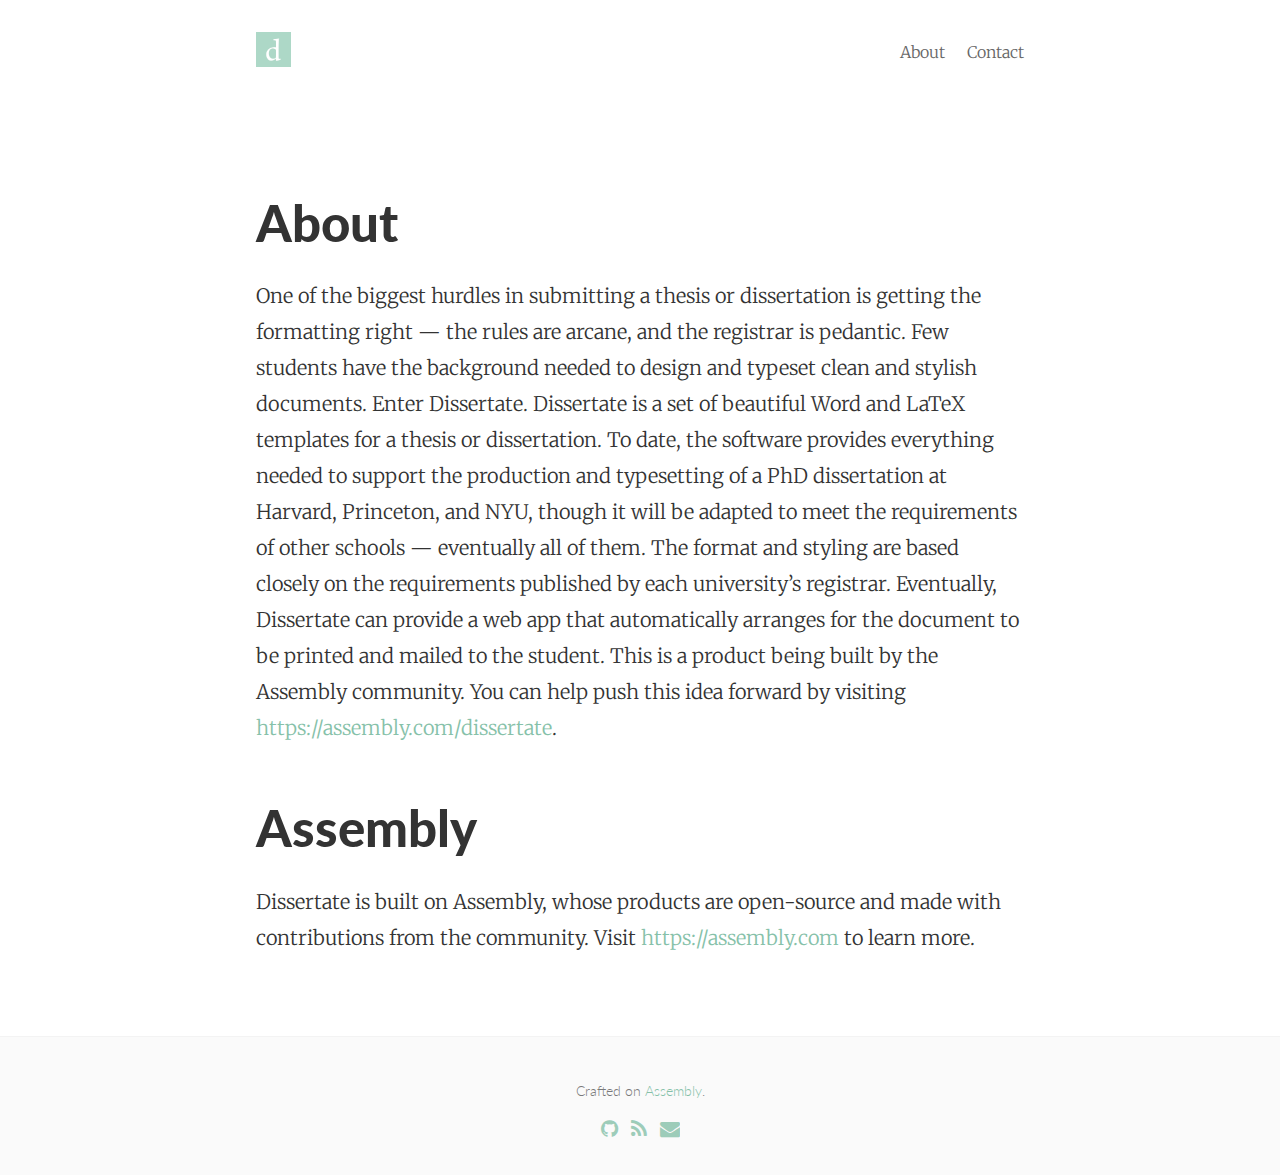
==== about/index.html @ 957db78b "inital commit" ====
<!DOCTYPE html>
<html>
<head>
    <meta charset="utf-8">
    <meta http-equiv="X-UA-Compatible" content="IE=edge">
    <title>About &#8211; Dissertate</title>
    <meta name="viewport" content="width=device-width, initial-scale=1">
    <meta name="description" content="">
    <meta name="author" content="[Anne Geissler]">

    <link rel="canonical" href="http://localhost/anne/dissertate.io/about/">

    <!-- Custom CSS -->
    <link rel="stylesheet" href="../css/pixyll.css" type="text/css">

    <!-- Fonts -->
    <link href='//fonts.googleapis.com/css?family=Merriweather:900,900italic,300,300italic' rel='stylesheet' type='text/css'>
    <link href='//fonts.googleapis.com/css?family=Lato:900,300' rel='stylesheet' type='text/css'>

      <link href="//maxcdn.bootstrapcdn.com/font-awesome/4.2.0/css/font-awesome.min.css" rel="stylesheet">



    <!-- Open Graph -->
    <!-- From: https://github.com/mmistakes/hpstr-jekyll-theme/blob/master/_includes/head.html -->
    <meta property="og:locale" content="en_US">
    <meta property="og:type" content="article">
    <meta property="og:title" content="About">
    <meta property="og:description" content="">
    <meta property="og:url" content="../about/">
    <meta property="og:site_name" content="Dissertate">

    <!-- Icons -->
    <link rel="apple-touch-icon" sizes="57x57" href="images/apple-icon-57x57.png">
    <link rel="apple-touch-icon" sizes="60x60" href="images/apple-icon-60x60.png">
    <link rel="apple-touch-icon" sizes="72x72" href="images/apple-icon-72x72.png">
    <link rel="apple-touch-icon" sizes="76x76" href="images/apple-icon-76x76.png">
    <link rel="apple-touch-icon" sizes="114x114" href="images/apple-icon-114x114.png">
    <link rel="apple-touch-icon" sizes="120x120" href="images/apple-icon-120x120.png">
    <link rel="apple-touch-icon" sizes="144x144" href="images/apple-icon-144x144.png">
    <link rel="apple-touch-icon" sizes="152x152" href="images/apple-icon-152x152.png">
    <link rel="apple-touch-icon" sizes="180x180" href="images/apple-icon-180x180.png">
    <link rel="icon" type="image/png" sizes="192x192"  href="images/android-icon-192x192.png">
    <link rel="icon" type="image/png" sizes="32x32" href="images/favicon-32x32.png">
    <link rel="icon" type="image/png" sizes="96x96" href="images/favicon-96x96.png">
    <link rel="icon" type="image/png" sizes="16x16" href="images/favicon-16x16.png">
    <link rel="manifest" href="images/manifest.json">
    <meta name="msapplication-TileColor" content="#ffffff">
    <meta name="msapplication-TileImage" content="/images/ms-icon-144x144.png">
    <meta name="theme-color" content="#ffffff">


</head>

<body class="animated fade-in-down">
  <div class="site-wrap">
    <header class="site-header px2 px-responsive">
  <div class="mt2 wrap">
    <div class="measure">
      <a href="http://localhost/anne/dissertate.io/" class="site-title"><img src="../images/logo.jpg" height="35px" /></a>
      <nav class="site-nav right">
        <a href="../about/">About</a>
<a href="../contact/">Contact</a>

      </nav>
      <div class="clearfix"></div>
    </div>
  </div>
</header>


    <div class="post p2 p-responsive wrap" role="main">
      <div class="measure">
        <div class="post">
  <header class="post-header">
    <h1 class="h2">About</h1>
  </header>
  <article class="post-content">
  <p>One of the biggest hurdles in submitting a thesis or dissertation is getting the formatting right — the rules are arcane, and the registrar is pedantic. Few students have the background needed to design and typeset clean and stylish documents. Enter Dissertate. Dissertate is a set of beautiful Word and LaTeX templates for a thesis or dissertation. To date, the software provides everything needed to support the production and typesetting of a PhD dissertation at Harvard, Princeton, and NYU, though it will be adapted to meet the requirements of other schools — eventually all of them. The format and styling are based closely on the requirements published by each university&rsquo;s registrar. Eventually, Dissertate can provide a web app that automatically arranges for the document to be printed and mailed to the student. This is a product being built by the Assembly community. You can help push this idea forward by visiting <a href="https://assembly.com/dissertate">https://assembly.com/dissertate</a>.</p>

<h2 id="assembly">Assembly</h2>

<p>Dissertate is built on Assembly, whose products are open-source and made with contributions from the community. Visit <a href="https://assembly.com">https://assembly.com</a> to learn more.</p>

  </article>
</div>

      </div>
    </div>
  </div>

  <footer class="footer">
  <div class="p2 wrap">
    <div class="measure mt1 center">
      <small>
        Crafted on <a href="http://assembly.com/dissertate">Assembly</a>.

            <div class="social-icons">
  <div class="center">

      <a class="fa fa-github" href="https://github.com/anne-geissler"></a>


    <a class="fa fa-rss" href="feed.xml"></a>





      <a class="fa fa-envelope" href="mailto:busy_lizzie@web.de "></a>



  </div>
  <div class="right">



  </div>
</div>
<div class="clearfix"></div>


      </small>
    </div>
  </div>
</footer>

</body>
</html>
---- css/pixyll.css ----
@charset "UTF-8";

body, button, input, select, textarea, pre { margin: 0; }

h1, h2, h3, h4, h5, h6, p, dl, ol, ul { margin-top: 0; margin-bottom: 1rem; }

button, input, select, textarea { font-family: inherit; font-size: 100%; }

article, aside, details, figcaption, figure, footer, header, main, nav, section, summary { display: block; }

body { font-family: 'Helvetica Neue', Helvetica, sans-serif; line-height: 1.5em; font-weight: 400; }

h1, .h1, .f1 { font-size: 2rem; line-height: 2.5rem; }

h2, .h2, .f2 { font-size: 1.5rem; line-height: 2rem; }

h3, .h3, .f3 { font-size: 1.25rem; line-height: 1.5rem; }

p, .p, .f4, h4, h5, h6, dl, ol, ul { font-size: 1.125rem; line-height: 1.5rem; }

small, .small, .f5 { font-size: .875rem; line-height: 1.5rem; }

@media screen and (min-width: 48em) { .h1 { font-size: 4rem; line-height: 5rem; }
  .h2 { font-size: 2rem; line-height: 2.5rem; }
  .h3 { font-size: 1.5rem; line-height: 2rem; }
  .p { font-size: 1.25rem; line-height: 2rem; }
  .small { font-size: 1rem; } }
@media screen and (min-width: 64em) { .h1 { font-size: 6rem; line-height: 8rem; }
  .h2 { font-size: 3rem; line-height: 3.5rem; } }
strong, .bold { font-weight: bold; }

.regular { font-weight: normal; }

.italic, .post-footer { font-style: italic; }

.caps { text-transform: uppercase; letter-spacing: .2em; }

.center { text-align: center; }

.right-align { text-align: right; }

.measure { max-width: 48rem; }

.measure-narrow { max-width: 32rem; }

.measure-wide { max-width: 60rem; }

.leading-1 { line-height: 1.5rem; }

.leading-2 { line-height: 2rem; }

.leading-3 { line-height: 3rem; }

.leading-4 { line-height: 4rem; }

.m0 { margin: 0; }

.mb0 { margin-bottom: 0; }

.m1 { margin: 1rem; }

.mt1 { margin-top: 1rem; }

.mr1 { margin-right: 1rem; }

.mb1 { margin-bottom: 1rem; }

.ml1 { margin-left: 1rem; }

.m2 { margin: 2rem; }

.mt2 { margin-top: 2rem; }

.mr2 { margin-right: 2rem; }

.mb2 { margin-bottom: 2rem; }

.ml2 { margin-left: 2rem; }

.m3 { margin: 3rem; }

.mt3 { margin-top: 3rem; }

.mr3 { margin-right: 3rem; }

.mb3 { margin-bottom: 3rem; }

.ml3 { margin-left: 3rem; }

.m4 { margin: 4rem; }

.mt4 { margin-top: 4rem; }

.mr4 { margin-right: 4rem; }

.mb4 { margin-bottom: 4rem; }

.ml4 { margin-left: 4rem; }

.wrap { margin-right: auto; margin-left: auto; }

.m-responsive { margin: 2rem; }

.mt-responsive { margin-top: 2rem; }

.mr-responsive { margin-right: 2rem; }

.mb-responsive { margin-bottom: 2rem; }

.ml-responsive { margin-left: 2rem; }

@media screen and (min-width: 48em) and (max-width: 64em) { .m-responsive { margin: 3rem; }
  .mt-responsive { margin-top: 3rem; }
  .mr-responsive { margin-right: 3rem; }
  .mb-responsive { margin-bottom: 3rem; }
  .ml-responsive { margin-left: 3rem; } }
@media screen and (min-width: 64em) { .m-responsive { margin: 4rem; }
  .mt-responsive { margin-top: 4rem; }
  .mr-responsive { margin-right: 4rem; }
  .mb-responsive { margin-bottom: 4rem; }
  .ml-responsive { margin-left: 4rem; } }
.p1 { padding: 1rem; }

.px1 { padding-right: 1rem; padding-left: 1rem; }

.py1 { padding-top: 1rem; padding-bottom: 1rem; }

.p2 { padding: 2rem; }

.px2 { padding-right: 2rem; padding-left: 2rem; }

.py2 { padding-top: 2rem; padding-bottom: 2rem; }

.p3 { padding: 3rem; }

.px3 { padding-right: 3rem; padding-left: 3rem; }

.py3 { padding-top: 3rem; padding-bottom: 3rem; }

.p4 { padding: 4rem; }

.px4 { padding-right: 4rem; padding-left: 4rem; }

.py4 { padding-top: 4rem; padding-bottom: 4rem; }

.p-responsive { padding: 1.5rem; }

.px-responsive { padding-right: 1.5rem; padding-left: 1.5rem; }

.py-responsive { padding-top: 1.5rem; padding-bottom: 1.5rem; }

@media screen and (min-width: 48em) and (max-width: 64em) { .p-responsive { padding: 3rem; }
  .px-responsive { padding-right: 3rem; padding-left: 3rem; }
  .py-responsive { padding-top: 3rem; padding-bottom: 3rem; } }
@media screen and (min-width: 64em) { .p-responsive { padding: 4rem; }
  .px-responsive { padding-right: 4rem; padding-left: 4rem; }
  .py-responsive { padding-top: 4rem; padding-bottom: 4rem; } }
.inline { display: inline; }

.block { display: block; }

.inline-block { display: inline-block; }

.oh { overflow: hidden; }

.left { float: left; }

.right { float: right; }

.clearfix:before, .clearfix:after { content: " "; display: table; }

.clearfix:after { clear: both; }

.fit { max-width: 100%; }

.full-width { width: 100%; }

.half-width { width: 50%; }

.mobile-show { display: none; }

@media screen and (max-width: 48em) { .mobile-show, .mobile-block { display: block; }
  .mobile-block { width: 100%; }
  .mobile-hide { display: none; }
  .mobile-center { text-align: center; } }
.button { font-family: inherit; font-weight: bold; text-decoration: none; cursor: pointer; border: none; -webkit-appearance: none; appearance: none; white-space: nowrap; display: inline-block; line-height: 2rem; height: auto; min-height: 2rem; padding: .5rem 1rem; }

.button-big { padding: 1rem 1.5rem; }

.button-small { padding: 0 1rem; }

.form { font-size: 1rem; }

.input { appearance: none; border-style: solid; border-width: 1px; -moz-box-sizing: border-box; box-sizing: border-box; max-width: 100%; height: 3rem; line-height: 2rem; padding: .5rem; border-radius: .25rem; }

.select { box-sizing: border-box; height: 3rem; margin-right: 0; margin-left: 0; border-radius: .25rem; }

.textarea { box-sizing: border-box; padding: 1rem; line-height: 1.5rem; border-radius: .25rem; }

.form-stacked label, .form-stacked .input, .form-stacked .select { display: block; width: 100%; }

.form-stacked .input, .form-stacked .select, .form-stacked .radio, .form-stacked .checkbox { margin-bottom: 1rem; }

.list { padding-left: 2rem; }

.list-simple { list-style: none; padding-left: 0; }

.list-inline { list-style: none; padding-left: 0; }

.list-inline li { display: inline; white-space: nowrap; }

.relative { position: relative; }

.absolute { position: absolute; }

.fixed { position: fixed; }

.t0 { top: 0; }

.r0 { right: 0; }

.b0 { bottom: 0; }

.l0 { left: 0; }

.z1 { z-index: 1; }

.z2 { z-index: 2; }

.z3 { z-index: 3; }

.z4 { z-index: 4; }

.absolute-center { top: 0; right: 0; bottom: 0; left: 0; margin: auto; display: table; }

.white { color: #fff; }

.blue { color: #86C1A9; }

.light-gray { color: #eeeeee; }

.mid-gray { color: #777777; }

.dark-gray { color: #333333; }

.red { color: #ff5522; }

.green { color: #00ff66; }

.orange { color: #ffcc22; }

.bg-white { background-color: #fff; }

.bg-blue { background-color: #86C1A9; }

.bg-light-gray { background-color: #eeeeee; }

.bg-mid-gray { background-color: #777777; }

.bg-dark-gray { background-color: #333333; }

.bg-red { background-color: #ff5522; }

.bg-green { background-color: #00ff66; }

.bg-orange { background-color: #ffcc22; }

body { color: #333333; background-color: #fff; }

a { color: #86C1A9; text-decoration: none; }

a:hover { color: #457964; }

.button { border-radius: .25rem; transition-duration: .2s; transition-timing-function: ease; transition-property: box-shadow , background-color; }

.button:focus { outline: none; box-shadow: 0 0 0 2px white, 0 0 1px 4px rgba(0, 150, 204, 0.5); }

.button-blue { color: #fff; background-color: #86C1A9; }

.button-blue:hover { color: #fff; background-color: #004b66; }

.button-gray { color: #fff; background-color: #777777; }

.button-gray:hover { color: #fff; background-color: #444444; }

.form-light .input, .form-light .textarea, .form-light .select { transition: box-shadow .2s ease; border-color: #777777; }

.form-light .input:focus, .form-light .textarea:focus, .form-light .select:focus { outline: none; border-color: #86C1A9; box-shadow: 0 0 0.125rem rgba(0, 150, 204, 0.5); }

.form-light .radio input, .form-light .checkbox input { transition: box-shadow .2s ease; }

.form-light .radio input:focus, .form-light .checkbox input:focus { outline: none; box-shadow: 0 0 0 2px white, 0 0 1px 4px rgba(0, 150, 204, 0.5); }

.form-light .radio input { border-radius: 50%; }

.border { border-style: solid; border-width: 1px; }

.border-top { border-top-style: solid; border-top-width: 1px; }

.border-light-gray { border-color: #eeeeee; }

.rounded { border-radius: .25rem; }

.transition-all { transition: all .2s ease; }

/*
 Pixyll
 A simple, beautiful theme for Jekyll that emphasizes content rather than aesthetic fluff.
 Best served with BASSCSS (http://jxnblk.github.io/basscss)
 Crafted with <3 by John Otander (@4lpine) - ©2015 John Otander MIT License http://opensource.org/licenses/MIT

*/
body { font-family: "Merriweather", "PT Serif", Georgia, "Times New Roman", serif; }

html, body { height: 100%; }

img { width: auto; max-width: 100%; }

.site-wrap { min-height: 100%; margin-bottom: -120px; }

.site-wrap:after { content: ""; display: block; }

.footer, .site-wrap:after { height: 120px; }

body { font-size: 1.5rem; box-sizing: border-box; -moz-box-sizing: border-box; -webkit-box-sizing: border-box; }

.gist, .gist .highlight .p { font-size: .75rem; }

.gist .lines { width: 100%; }

.site-header a { color: #333; font-weight: 300; }

.site-header nav a { font-size: 1rem; color: #666; }

.site-header nav a:hover { color: #444; opacity: 1; border-bottom: 2px solid #444; }

.site-nav a + a { margin-left: 1em; }

.site-nav { margin: 0; padding: 0; }

.site-header a:hover, .posts .post a:hover .post-meta, .posts .post a:hover .post-title, .posts .post a:hover .post-summary { opacity: 0.88; }

/* Table styles copied from Bootstrap Copyright (c) 2013 Twitter, Inc
*/
table { width: 100%; max-width: 100%; margin-bottom: 1.5; font-size: 1.125rem; }
table > thead > tr > th, table > thead > tr > td, table > tbody > tr > th, table > tbody > tr > td, table > tfoot > tr > th, table > tfoot > tr > td { padding: 12px; line-height: 1.2; vertical-align: top; border-top: 1px solid #333; }
table > thead > tr > th { vertical-align: bottom; border-bottom: 2px solid #333; }
table > caption + thead > tr:first-child > th, table > caption + thead > tr:first-child > td, table > colgroup + thead > tr:first-child > th, table > colgroup + thead > tr:first-child > td, table > thead:first-child > tr:first-child > th, table > thead:first-child > tr:first-child > td { border-top: 0; }
table > tbody + tbody { border-top: 2px solid #333; }

.related-post-title { border-bottom: thin solid #f3f3f3; }

.posts { margin: 0; }

.posts .post { margin-bottom: 0.75em; padding-bottom: .375em; border-bottom: thin solid #f3f3f3; }

.posts .post:last-child { border-bottom: none; margin-bottom: .375em; padding-bottom: 0; }

.post-link .post-title { margin-top: 0; font-weight: 600; color: #333; }

.post-footer { margin-top: .75rem; text-align: center; }

.post-footer .avatar { margin: 2rem 0; width: 100px; border-radius: 50%; }

.pagination, .button { font-size: 1rem; font-family: 'Lato', 'Helvetica Neue', Helvetica, sans-serif; font-weight: 300; text-align: center; }

.pagination a, .pagination .disabled { -webkit-transition: all 0.2s ease-in-out; -moz-transition: all 0.2s ease-in-out; transition: all 0.2s ease-in-out; background: #fafafa; border-radius: 0.1875em; border: 1px solid #f3f3f3; color: #333333; padding: 1em 1.5em; }

.pagination .disabled { opacity: 0.5; }

.pagination a:hover, .pagination a:focus { background: white; color: #477dca; }

.pagination a:active { background: #f7f7f7; }

.wrap .measure { margin: 0 auto; }

.meta, .post-meta { width: auto; font-size: 1rem; font-weight: 300; margin: 0; padding: .25em 0; color: #7a7a7a; font-style: italic; }

.pagination .button { font-size: 1rem; font-weight: 300; letter-spacing: 1px; }

.button-disabled { opacity: 0.55; background-color: #999; }

.button-disabled:hover, .button-disabled:active, .button-disabled:focus { cursor: not-allowed; background-color: #999; }

form { font-family: 'Lato', 'Helvetica Neue', Helvetica, sans-serif; font-weight: 300; font-size: 1rem; }

textarea.input { height: 8em; }

p { font-weight: 300; line-height: 1.5; color: #333; }

abbr { border-bottom: 1px black dotted; cursor: help; }

pre, code { font-family: Menlo, Monaco, "Courier New", monospace; }

code { color: #7a7a7a; }

pre { padding: 1.125em; font-size: 1.125rem; line-height: 1.11; overflow-x: scroll; margin-bottom: 0.88em; }

.highlight .p { font-size: 1.125rem; line-height: 1; }

blockquote { padding: 1.33em; font-style: italic; border-left: 5px solid #7a7a7a; }

blockquote footer { font-size: .85rem; font-style: normal; background-color: #fff; color: #7a7a7a; border-color: transparent; }

h1, .h1, h2, .h2, h3, .h3, h4, .h4, h5, .h5, h6, .h6 { font-family: "Lato", 'Helvetica Neue', Helvetica, sans-serif; font-weight: 900; line-height: 1.2; margin: 1em 0 0.5em; }

.social-icons { padding: 0.5em 0 0 0; font-size: 1.25rem; width: 100%; }

.social-icons a.fa { padding: 0.2em; opacity: 0.8; cursor: pointer; }

.social-icons a.fa:hover { opacity: 1; }

.social-icons iframe[title=Flattr] { position: relative; top: 0.1em; }

@media screen and (min-width: 48em) { .site-header .site-title { float: left; }
  .meta, .post-meta { margin: 0; padding: 0; font-size: 1.25rem; }
  .h1, h1 { font-size: 3.250rem; }
  .h2, h2 { font-size: 2.298rem; }
  .h3, h3 { font-size: 1.625rem; }
  .h4, h4 { font-size: 1.150rem; }
  .p, p, li { font-size: 1.25rem; line-height: 1.8; }
  .small { font-size: 1rem; }
  table { font-size: 1.25rem; }
  .post-link .post-title { margin-top: 0.5em; }
  .posts .post { margin-bottom: 1.333em; padding-bottom: 0.666em; border-bottom: thin solid #f3f3f3; }
  .posts .post:last-child { border-bottom: none; margin-bottom: .333em; padding-bottom: 0; } }
@media screen and (max-width: 48em) { blockquote { margin-left: 1rem; margin-right: 0; padding: 0.5em; }
  .h1, h1 { font-size: 2.827rem; }
  .h2, h2 { font-size: 1.999rem; }
  .h3, h3 { font-size: 1.413rem; }
  .h4, h4 { font-size: 1rem; }
  .site-header { text-align: center; }
  .site-header .site-title { float: center; }
  .site-header .site-nav { width: 100%; float: left; text-align: center; margin-top: 0.666em; margin-bottom: 1.333em; }
  .social-icons .left, .social-icons .right { text-align: center; float: none; } }
@media screen and (min-width: 64em) { .h1, h1 { font-size: 4.498rem; }
  .h2, h2 { font-size: 3.18rem; }
  .h3, h3 { font-size: 2.249rem; }
  .h4, h4 { font-size: 1.591rem; }
  .posts .post-meta { padding-bottom: .2em; }
  .post-link .post-title { margin-top: .125em; }
  .posts .post { margin-bottom: 2.666em; padding-bottom: 1.333em; border-bottom: thin solid #f3f3f3; }
  .posts .post:last-child { border-bottom: none; margin-bottom: .666em; padding-bottom: 0; } }
.share-page { font-size: 0.65em; padding: 2em 0 0 0; }

.share-page div { font-size: 1.3em; }

footer { border-top: thin solid #f3f3f3; }

footer, footer .wrap { color: #7a7a7a; background-color: #fafafa; font-family: 'Lato', 'Helvetica Neue', Helvetica, sans-serif; font-weight: 300; clear: both; }

footer:after { content: ""; display: block; }

/*!
Animate.css - http://daneden.me/animate
Licensed under the MIT license - http://opensource.org/licenses/MIT

Copyright (c) 2014 Daniel Eden
*/
.animated { -webkit-animation-duration: 1s; animation-duration: 1s; -webkit-animation-fill-mode: both; animation-fill-mode: both; }

.animated.infinite { -webkit-animation-iteration-count: infinite; animation-iteration-count: infinite; }

.animated.hinge { -webkit-animation-duration: 2s; animation-duration: 2s; }

@-webkit-keyframes fadeInDown { 0% { opacity: 0; -webkit-transform: translateY(-20px); transform: translateY(-20px); }
  100% { opacity: 1; -webkit-transform: translateY(0); transform: translateY(0); } }
@keyframes fadeInDown { 0% { opacity: 0; -webkit-transform: translateY(-20px) translate3d(0, 0, 0); -ms-transform: translateY(-20px) translate3d(0, 0, 0); transform: translateY(-20px) translate3d(0, 0, 0); }
  100% { opacity: 1; -webkit-transform: translateY(0) translate3d(0, 0, 0); -ms-transform: translateY(0) translate3d(0, 0, 0); transform: translateY(0) translate3d(0, 0, 0); } }
.fade-in-down { -webkit-animation-name: fadeInDown; animation-name: fadeInDown; }

/* Solarized Dark

For use with Jekyll and Pygments

http://ethanschoonover.com/solarized

SOLARIZED HEX      ROLE
--------- -------- ------------------------------------------
base03    #002b36  background
base01    #586e75  comments / secondary content
base1     #93a1a1  body text / default code / primary content
orange    #cb4b16  constants
red       #dc322f  regex, special keywords
blue      #268bd2  reserved keywords
cyan      #2aa198  strings, numbers
green     #859900  operators, other keywords
*/
.highlight, .gist-syntax .highlight { background-color: #002b36; color: #93a1a1; }

.highlight .c, .gist-syntax .highlight .c { color: #586e75; }

/* Comment */
.highlight .err, .gist-syntax .highlight .err { color: #93a1a1; }

/* Error */
.highlight .g, .gist-syntax .highlight .g { color: #93a1a1; }

/* Generic */
.highlight .k, .gist-syntax .highlight .k { color: #859900; }

/* Keyword */
.highlight .l, .gist-syntax .highlight .l { color: #93a1a1; }

/* Literal */
.highlight .n, .gist-syntax .highlight .n { color: #93a1a1; }

/* Name */
.highlight .o, .gist-syntax .highlight .o { color: #859900; }

/* Operator */
.highlight .x, .gist-syntax .highlight .x { color: #cb4b16; }

/* Other */
.highlight .p, .gist-syntax .highlight .p { color: #93a1a1; }

/* Punctuation */
.highlight .cm, .gist-syntax .highlight .cm { color: #586e75; }

/* Comment.Multiline */
.highlight .cp, .gist-syntax .highlight .cp { color: #859900; }

/* Comment.Preproc */
.highlight .c1, .gist-syntax .highlight .c1 { color: #586e75; }

/* Comment.Single */
.highlight .cs, .gist-syntax .highlight .cs { color: #859900; }

/* Comment.Special */
.highlight .gd, .gist-syntax .highlight .gd { color: #2aa198; }

/* Generic.Deleted */
.highlight .ge, .gist-syntax .highlight .ge { color: #93a1a1; font-style: italic; }

/* Generic.Emph */
.highlight .gr, .gist-syntax .highlight .gr { color: #dc322f; }

/* Generic.Error */
.highlight .gh, .gist-syntax .highlight .gh { color: #cb4b16; }

/* Generic.Heading */
.highlight .gi, .gist-syntax .highlight .gi { color: #859900; }

/* Generic.Inserted */
.highlight .go, .gist-syntax .highlight .go { color: #93a1a1; }

/* Generic.Output */
.highlight .gp, .gist-syntax .highlight .gp { color: #93a1a1; }

/* Generic.Prompt */
.highlight .gs, .gist-syntax .highlight .gs { color: #93a1a1; font-weight: bold; }

/* Generic.Strong */
.highlight .gu, .gist-syntax .highlight .gu { color: #cb4b16; }

/* Generic.Subheading */
.highlight .gt, .gist-syntax .highlight .gt { color: #93a1a1; }

/* Generic.Traceback */
.highlight .kc, .gist-syntax .highlight .kc { color: #cb4b16; }

/* Keyword.Constant */
.highlight .kd, .gist-syntax .highlight .kd { color: #268bd2; }

/* Keyword.Declaration */
.highlight .kn, .gist-syntax .highlight .kn { color: #859900; }

/* Keyword.Namespace */
.highlight .kp, .gist-syntax .highlight .kp { color: #859900; }

/* Keyword.Pseudo */
.highlight .kr, .gist-syntax .highlight .kr { color: #268bd2; }

/* Keyword.Reserved */
.highlight .kt, .gist-syntax .highlight .kt { color: #dc322f; }

/* Keyword.Type */
.highlight .ld, .gist-syntax .highlight .ld { color: #93a1a1; }

/* Literal.Date */
.highlight .m, .gist-syntax .highlight .m { color: #2aa198; }

/* Literal.Number */
.highlight .s, .gist-syntax .highlight .s { color: #2aa198; }

/* Literal.String */
.highlight .na, .gist-syntax .highlight .na { color: #93a1a1; }

/* Name.Attribute */
.highlight .nb, .gist-syntax .highlight .nb { color: #B58900; }

/* Name.Builtin */
.highlight .nc, .gist-syntax .highlight .nc { color: #268bd2; }

/* Name.Class */
.highlight .no, .gist-syntax .highlight .no { color: #cb4b16; }

/* Name.Constant */
.highlight .nd, .gist-syntax .highlight .nd { color: #268bd2; }

/* Name.Decorator */
.highlight .ni, .gist-syntax .highlight .ni { color: #cb4b16; }

/* Name.Entity */
.highlight .ne, .gist-syntax .highlight .ne { color: #cb4b16; }

/* Name.Exception */
.highlight .nf, .gist-syntax .highlight .nf { color: #268bd2; }

/* Name.Function */
.highlight .nl, .gist-syntax .highlight .nl { color: #93a1a1; }

/* Name.Label */
.highlight .nn, .gist-syntax .highlight .nn { color: #93a1a1; }

/* Name.Namespace */
.highlight .nx, .gist-syntax .highlight .nx { color: #93a1a1; }

/* Name.Other */
.highlight .py, .gist-syntax .highlight .py { color: #93a1a1; }

/* Name.Property */
.highlight .nt, .gist-syntax .highlight .nt { color: #268bd2; }

/* Name.Tag */
.highlight .nv, .gist-syntax .highlight .nv { color: #268bd2; }

/* Name.Variable */
.highlight .ow, .gist-syntax .highlight .ow { color: #859900; }

/* Operator.Word */
.highlight .w, .gist-syntax .highlight .w { color: #93a1a1; }

/* Text.Whitespace */
.highlight .mf, .gist-syntax .highlight .mf { color: #2aa198; }

/* Literal.Number.Float */
.highlight .mh, .gist-syntax .highlight .mh { color: #2aa198; }

/* Literal.Number.Hex */
.highlight .mi, .gist-syntax .highlight .mi { color: #2aa198; }

/* Literal.Number.Integer */
.highlight .mo, .gist-syntax .highlight .mo { color: #2aa198; }

/* Literal.Number.Oct */
.highlight .sb, .gist-syntax .highlight .sb { color: #586e75; }

/* Literal.String.Backtick */
.highlight .sc, .gist-syntax .highlight .sc { color: #2aa198; }

/* Literal.String.Char */
.highlight .sd, .gist-syntax .highlight .sd { color: #93a1a1; }

/* Literal.String.Doc */
.highlight .s2, .gist-syntax .highlight .s2 { color: #2aa198; }

/* Literal.String.Double */
.highlight .se, .gist-syntax .highlight .se { color: #cb4b16; }

/* Literal.String.Escape */
.highlight .sh, .gist-syntax .highlight .sh { color: #93a1a1; }

/* Literal.String.Heredoc */
.highlight .si, .gist-syntax .highlight .si { color: #2aa198; }

/* Literal.String.Interpol */
.highlight .sx, .gist-syntax .highlight .sx { color: #2aa198; }

/* Literal.String.Other */
.highlight .sr, .gist-syntax .highlight .sr { color: #dc322f; }

/* Literal.String.Regex */
.highlight .s1, .gist-syntax .highlight .s1 { color: #2aa198; }

/* Literal.String.Single */
.highlight .ss, .gist-syntax .highlight .ss { color: #2aa198; }

/* Literal.String.Symbol */
.highlight .bp, .gist-syntax .highlight .bp { color: #268bd2; }

/* Name.Builtin.Pseudo */
.highlight .vc, .gist-syntax .highlight .vc { color: #268bd2; }

/* Name.Variable.Class */
.highlight .vg, .gist-syntax .highlight .vg { color: #268bd2; }

/* Name.Variable.Global */
.highlight .vi, .gist-syntax .highlight .vi { color: #268bd2; }

/* Name.Variable.Instance */
.highlight .il, .gist-syntax .highlight .il { color: #2aa198; }

/* Literal.Number.Integer.Long */
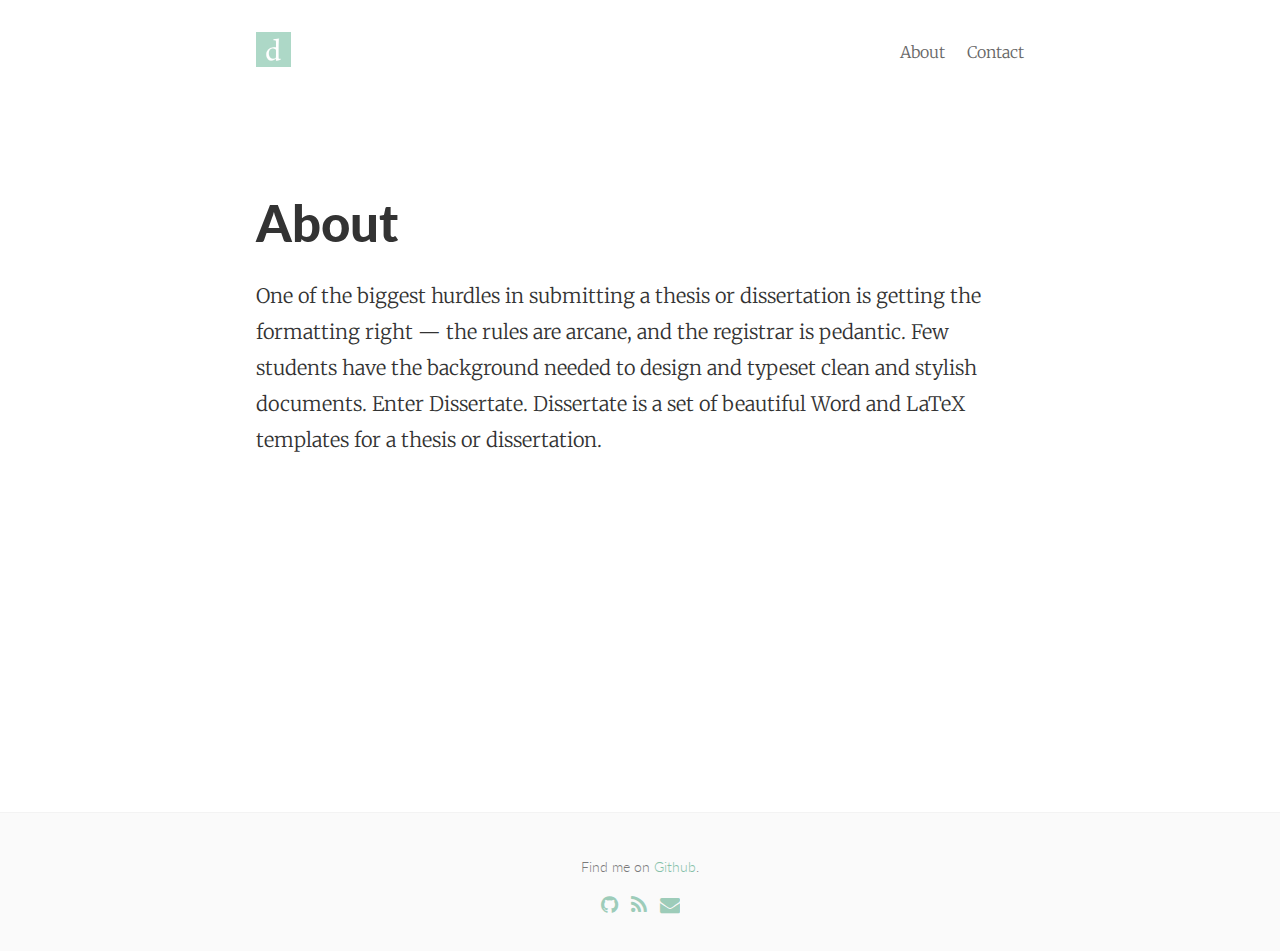
==== commit 6f28841a: "link change" ====
--- a/about/index.html
+++ b/about/index.html
@@ -8,10 +8,10 @@
     <meta name="description" content="">
     <meta name="author" content="[Anne Geissler]">
 
-    <link rel="canonical" href="http://localhost/anne/dissertate.io/about/">
+    <link rel="canonical" href="http://anne-geissler.github.io/master-style-guide/about/">
 
     <!-- Custom CSS -->
-    <link rel="stylesheet" href="../css/pixyll.css" type="text/css">
+    <link rel="stylesheet" href="http://anne-geissler.github.io/master-style-guide/css/pixyll.css" type="text/css">
 
     <!-- Fonts -->
     <link href='//fonts.googleapis.com/css?family=Merriweather:900,900italic,300,300italic' rel='stylesheet' type='text/css'>
@@ -31,20 +31,20 @@
     <meta property="og:site_name" content="Dissertate">
 
     <!-- Icons -->
-    <link rel="apple-touch-icon" sizes="57x57" href="images/apple-icon-57x57.png">
-    <link rel="apple-touch-icon" sizes="60x60" href="images/apple-icon-60x60.png">
-    <link rel="apple-touch-icon" sizes="72x72" href="images/apple-icon-72x72.png">
-    <link rel="apple-touch-icon" sizes="76x76" href="images/apple-icon-76x76.png">
-    <link rel="apple-touch-icon" sizes="114x114" href="images/apple-icon-114x114.png">
-    <link rel="apple-touch-icon" sizes="120x120" href="images/apple-icon-120x120.png">
-    <link rel="apple-touch-icon" sizes="144x144" href="images/apple-icon-144x144.png">
-    <link rel="apple-touch-icon" sizes="152x152" href="images/apple-icon-152x152.png">
-    <link rel="apple-touch-icon" sizes="180x180" href="images/apple-icon-180x180.png">
-    <link rel="icon" type="image/png" sizes="192x192"  href="images/android-icon-192x192.png">
-    <link rel="icon" type="image/png" sizes="32x32" href="images/favicon-32x32.png">
-    <link rel="icon" type="image/png" sizes="96x96" href="images/favicon-96x96.png">
-    <link rel="icon" type="image/png" sizes="16x16" href="images/favicon-16x16.png">
-    <link rel="manifest" href="images/manifest.json">
+    <link rel="apple-touch-icon" sizes="57x57" href="http://anne-geissler.github.io/master-style-guide/images/apple-icon-57x57.png">
+    <link rel="apple-touch-icon" sizes="60x60" href="http://anne-geissler.github.io/master-style-guide/images/apple-icon-60x60.png">
+    <link rel="apple-touch-icon" sizes="72x72" href="http://anne-geissler.github.io/master-style-guide/images/apple-icon-72x72.png">
+    <link rel="apple-touch-icon" sizes="76x76" href="http://anne-geissler.github.io/master-style-guide/images/apple-icon-76x76.png">
+    <link rel="apple-touch-icon" sizes="114x114" href="http://anne-geissler.github.io/master-style-guide/images/apple-icon-114x114.png">
+    <link rel="apple-touch-icon" sizes="120x120" href="http://anne-geissler.github.io/master-style-guide/images/apple-icon-120x120.png">
+    <link rel="apple-touch-icon" sizes="144x144" href="http://anne-geissler.github.io/master-style-guide/images/apple-icon-144x144.png">
+    <link rel="apple-touch-icon" sizes="152x152" href="http://anne-geissler.github.io/master-style-guide/images/apple-icon-152x152.png">
+    <link rel="apple-touch-icon" sizes="180x180" href="http://anne-geissler.github.io/master-style-guide/images/apple-icon-180x180.png">
+    <link rel="icon" type="image/png" sizes="192x192"  href="http://anne-geissler.github.io/master-style-guide/images/android-icon-192x192.png">
+    <link rel="icon" type="image/png" sizes="32x32" href="http://anne-geissler.github.io/master-style-guide/images/favicon-32x32.png">
+    <link rel="icon" type="image/png" sizes="96x96" href="http://anne-geissler.github.io/master-style-guide/images/favicon-96x96.png">
+    <link rel="icon" type="image/png" sizes="16x16" href="http://anne-geissler.github.io/master-style-guide/images/favicon-16x16.png">
+    <link rel="manifest" href="http://anne-geissler.github.io/master-style-guide/images/manifest.json">
     <meta name="msapplication-TileColor" content="#ffffff">
     <meta name="msapplication-TileImage" content="/images/ms-icon-144x144.png">
     <meta name="theme-color" content="#ffffff">
@@ -57,7 +57,7 @@
     <header class="site-header px2 px-responsive">
   <div class="mt2 wrap">
     <div class="measure">
-      <a href="http://localhost/anne/dissertate.io/" class="site-title"><img src="../images/logo.jpg" height="35px" /></a>
+      <a href="http://anne-geissler.github.io/master-style-guide/" class="site-title"><img src="http://anne-geissler.github.io/master-style-guide/images/logo.jpg" height="35px" /></a>
       <nav class="site-nav right">
         <a href="../about/">About</a>
 <a href="../contact/">Contact</a>
@@ -76,11 +76,7 @@
     <h1 class="h2">About</h1>
   </header>
   <article class="post-content">
-  <p>One of the biggest hurdles in submitting a thesis or dissertation is getting the formatting right — the rules are arcane, and the registrar is pedantic. Few students have the background needed to design and typeset clean and stylish documents. Enter Dissertate. Dissertate is a set of beautiful Word and LaTeX templates for a thesis or dissertation. To date, the software provides everything needed to support the production and typesetting of a PhD dissertation at Harvard, Princeton, and NYU, though it will be adapted to meet the requirements of other schools — eventually all of them. The format and styling are based closely on the requirements published by each university&rsquo;s registrar. Eventually, Dissertate can provide a web app that automatically arranges for the document to be printed and mailed to the student. This is a product being built by the Assembly community. You can help push this idea forward by visiting <a href="https://assembly.com/dissertate">https://assembly.com/dissertate</a>.</p>
-
-<h2 id="assembly">Assembly</h2>
-
-<p>Dissertate is built on Assembly, whose products are open-source and made with contributions from the community. Visit <a href="https://assembly.com">https://assembly.com</a> to learn more.</p>
+  <p>One of the biggest hurdles in submitting a thesis or dissertation is getting the formatting right — the rules are arcane, and the registrar is pedantic. Few students have the background needed to design and typeset clean and stylish documents. Enter Dissertate. Dissertate is a set of beautiful Word and LaTeX templates for a thesis or dissertation.</p>
 
   </article>
 </div>
@@ -93,7 +89,7 @@
   <div class="p2 wrap">
     <div class="measure mt1 center">
       <small>
-        Crafted on <a href="http://assembly.com/dissertate">Assembly</a>.
+        Find me on <a href="https://github.com/anne-geissler/">Github</a>.
 
             <div class="social-icons">
   <div class="center">
